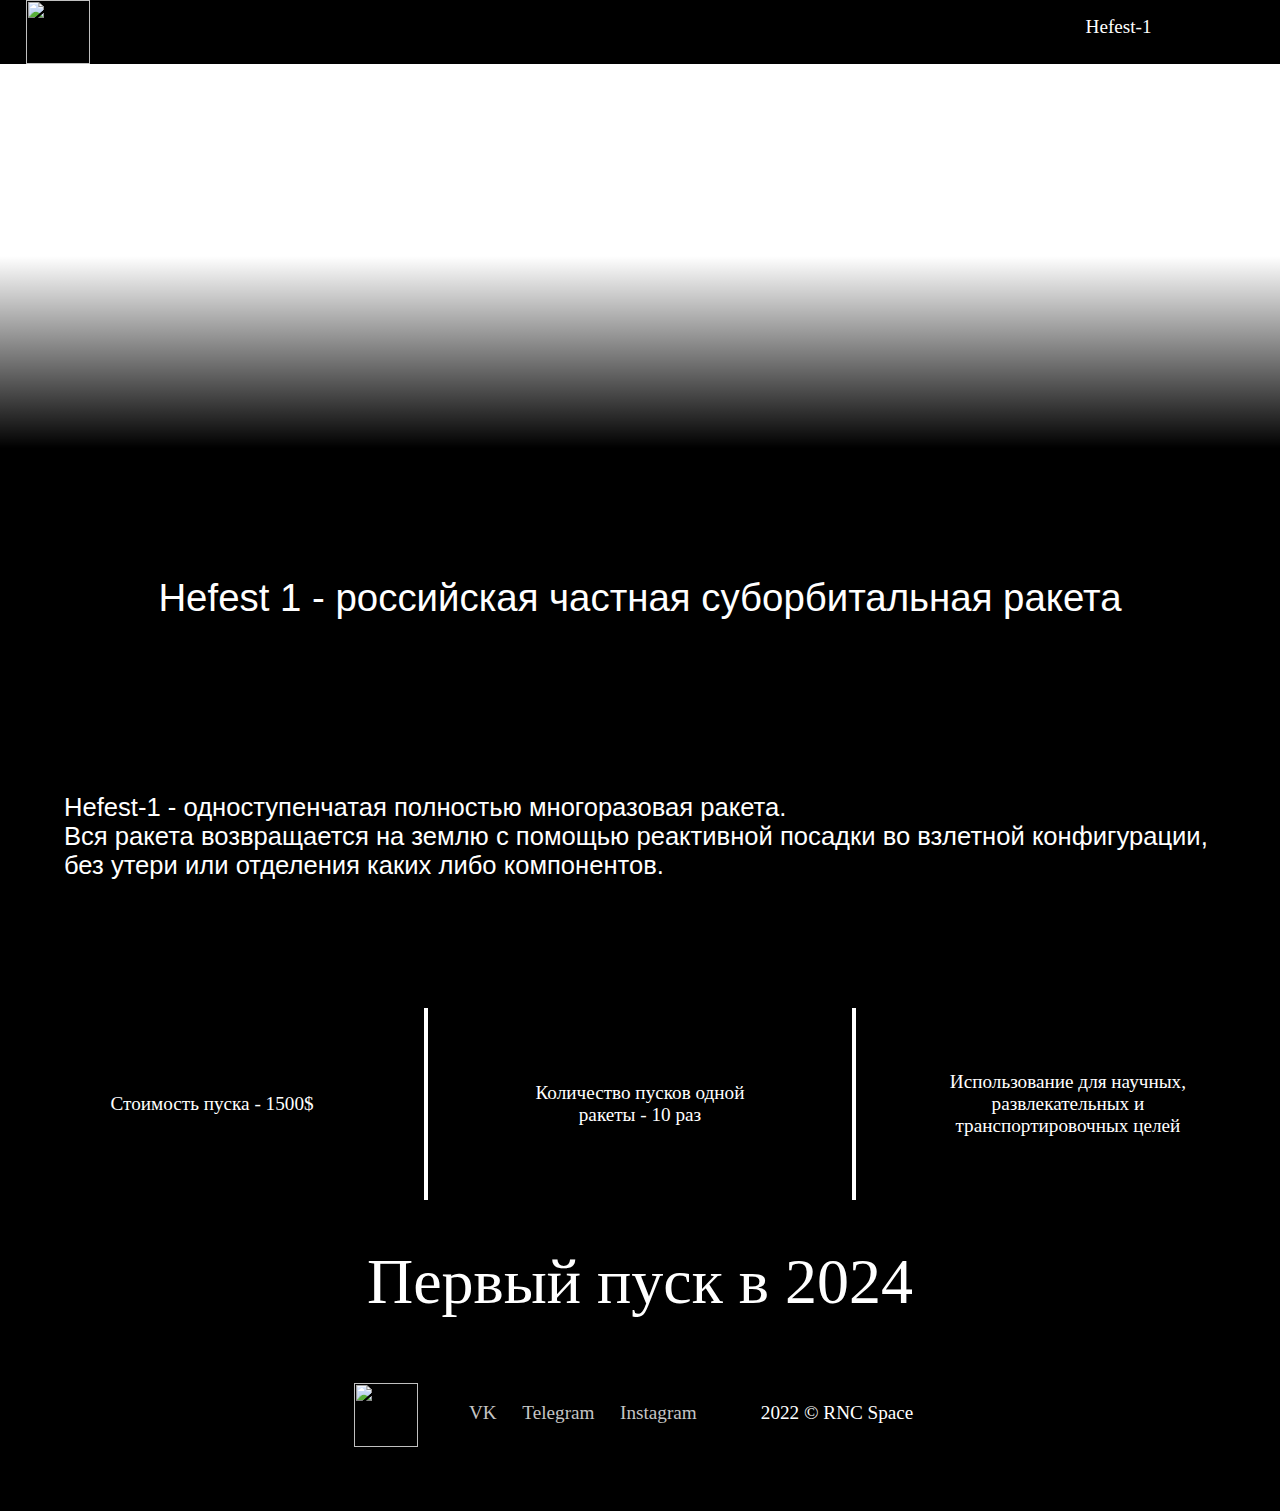
==== hefest1.html @ b40eec4c "Add files via upload" ====
<!DOCTYPE html>
<html lang="ru">
  <head>
    <meta charset="utf-8">
    <link rel="stylesheet" href="hefest1.css">
    <title>RNC Space</title>
  </head>
  <body>
      <header>
        <a href="index.html"><img src="assets/logo.svg" alt="" class="logo"></a>
        <nav>
          <a href="hefest1.html"><p class="logotext">Hefest-1</p></a>
        </nav>
      </header>
    <div class="up">
      <h1 class="ubo__title">Hefest 1</h1>
    </div>
    <div class="first">
      <p class="ft">Hefest 1 - российская частная суборбитальная ракета</p>
    </div>
    <div class="har">
      <img class="har1img" src="assets/hefest2.png" alt="">
    </div>
    <div class="reuse">
      <p class="reusetxt">Hefest-1 - одноступенчатая полностью многоразовая ракета.<br>Вся ракета возвращается на землю с помощью реактивной посадки во взлетной конфигурации, без утери или отделения каких либо компонентов.</p>
    </div>
    <div class="tags">
      <p class="tag" align="center">Стоимость пуска - 1500$</p>
      <div class="vert"></div>
      <p class="tag" align="center">Количество пусков одной ракеты - 10 раз</p>
      <div class="vert"></div>
      <p class="tag" align="center">Использование для научных, развлекательных и транспортировочных целей</p>
    </div>
    <div class="pusk">
      <p class=>Первый пуск в 2024</p>
    </div>
    <footer>
      <img src="assets/logo.svg" alt="" class="logo1">
      <a class="footlink" href="https://vk.com/rncspace"><p class="p1">VK</p></a>
      <a class="footlink" href="https://t.me/rncspace"><p class="p1">Telegram</p></a>
      <a class="footlink" href="https://instagram.com/rncspace"><p class="p1">Instagram</p></a>
      <a class="footlink" href="index.html"><p class="p2">2022 © RNC Space</p></a>
    </footer>
  </body>
</html>
---- hefest1.css ----
@font-face {
  font-family: "Dela Gothic One";
  src: url("assets/clear.ttf")
}
@font-face {
  font-family: "Montserrat";
  src: url("assets/mont.ttf")
}

html {
  scroll-behavior: smooth;
  width: calc(100vw - (100vw - 100%));
}
p {
  margin: 0 auto;
}
body {
  margin: 0 auto;
  font-family: 'Dela Gothic One', cursive;
  font-size: 1.5vw;
}
header {
  display: flex;
  height: 5vw;
  background-color: #000;
  vertical-align: middle;
}
.logo {
  margin-left: 2vw;
  width: 5vw;
  height: 5vw;

}
nav {
  display: flex;
  margin: 0 auto;
  margin-right: 10vh;
}
.logotext {
  color: #fff;
  margin: 0 auto;
  padding-right: 3vw;
  margin-top: 1.25vw;
}
a {
  text-decoration: none;
  vertical-align: middle;
}
.up {
  margin: 0 auto;
  height: 30vw;
  background-image: linear-gradient(rgba(0, 0, 0, 0), rgba(0, 0, 0, 0), rgba(0, 0, 0, 1)), url(assets/hefest.png);
  background-size: 100%;
  background-repeat: no-repeat;
  background-position: center;
}
.first {
  display: flex;
  justify-content: center;
  font-family: 'Montserrat', sans-serif;
  background-color: #000;
  margin: 0 auto;
  color: #fff;
}
.ft {
  margin-top: 10vw;
  font-size: 3vw;
}
.har {
  display: flex;
  justify-content: center;
  padding: 5vw;
  padding-left: 0vw;
  padding-right: 0vw;
  background-color: #000;
  color: #fff;
}
.har1txt {
  margin-top: 2vw;
  margin-left: 0vw;
}
.har1img {
  margin: auto;
  width: 100%;
}
.tips {
  display: grid;
  justify-content: center;
  padding-top: 15vw;
  font-size: 2.5vw;
}
.tip1 {
  margin-top: 8vw;
}
.tip2 {
  margin-top: 20vw;
}
.tip4 {
  margin-top: 15vw;
}
.tip6 {
  margin-top: 10vw;
}
.ubo__title {
  margin: 0 auto;
  padding-top: 5vw;
  font-size: 8vw;
  text-align: center;
  color: #fff;
}
.reuse {
  display: flex;
  background-color: #000;
  color: #fff;
  font-family: 'Montserrat', sans-serif;
  padding-left: 5vw;
  font-size: 2vw;
}
.reusetxt {
  word-wrap: break-word;
  width: 100vw;
  margin: 0vw;
  margin-right: 5vw;
  margin-top: 5vh;
}
.reuseimg {
  width: 30vw;
  height: 37.8vw;
}
.pusk {
  display: grid;
  justify-content: center;
  font-size: 5vw;
  background-color: #000;
  color: #fff;
  padding-top: 5vh;
}
.tags {
  display: flex;
  justify-content: center;
  align-items: center;
  color: #fff;
  background-color: #000;
  padding-top: 10vw;
}
.tag {
  word-wrap: break-word;
  width: 20vw;
}
.vert {
  width: 0.3vw;
  background-color: #fff;
  height: 15vw;
}
footer {
  height: 15vw;
  background-color: #000;
  display: flex;
  justify-content: center;
  color: #fff;
}
.footlink {
  text-decoration: none;
  color: #c5c5c5;
  margin: 0vh;
}
.p1 {
  margin: 0;
  margin-top: 5.5vw;
  padding: 1vw;
}
.p2 {
  color: #fff;
  margin: 0;
  margin-top: 5.5vw;
  padding: 1vw;
  margin-left: 3vw;
}
.logo1 {
  margin: 0;
  margin-top: 5vw;
  margin-right: 3vw;
  width: 5vw;
  height: 5vw;
}
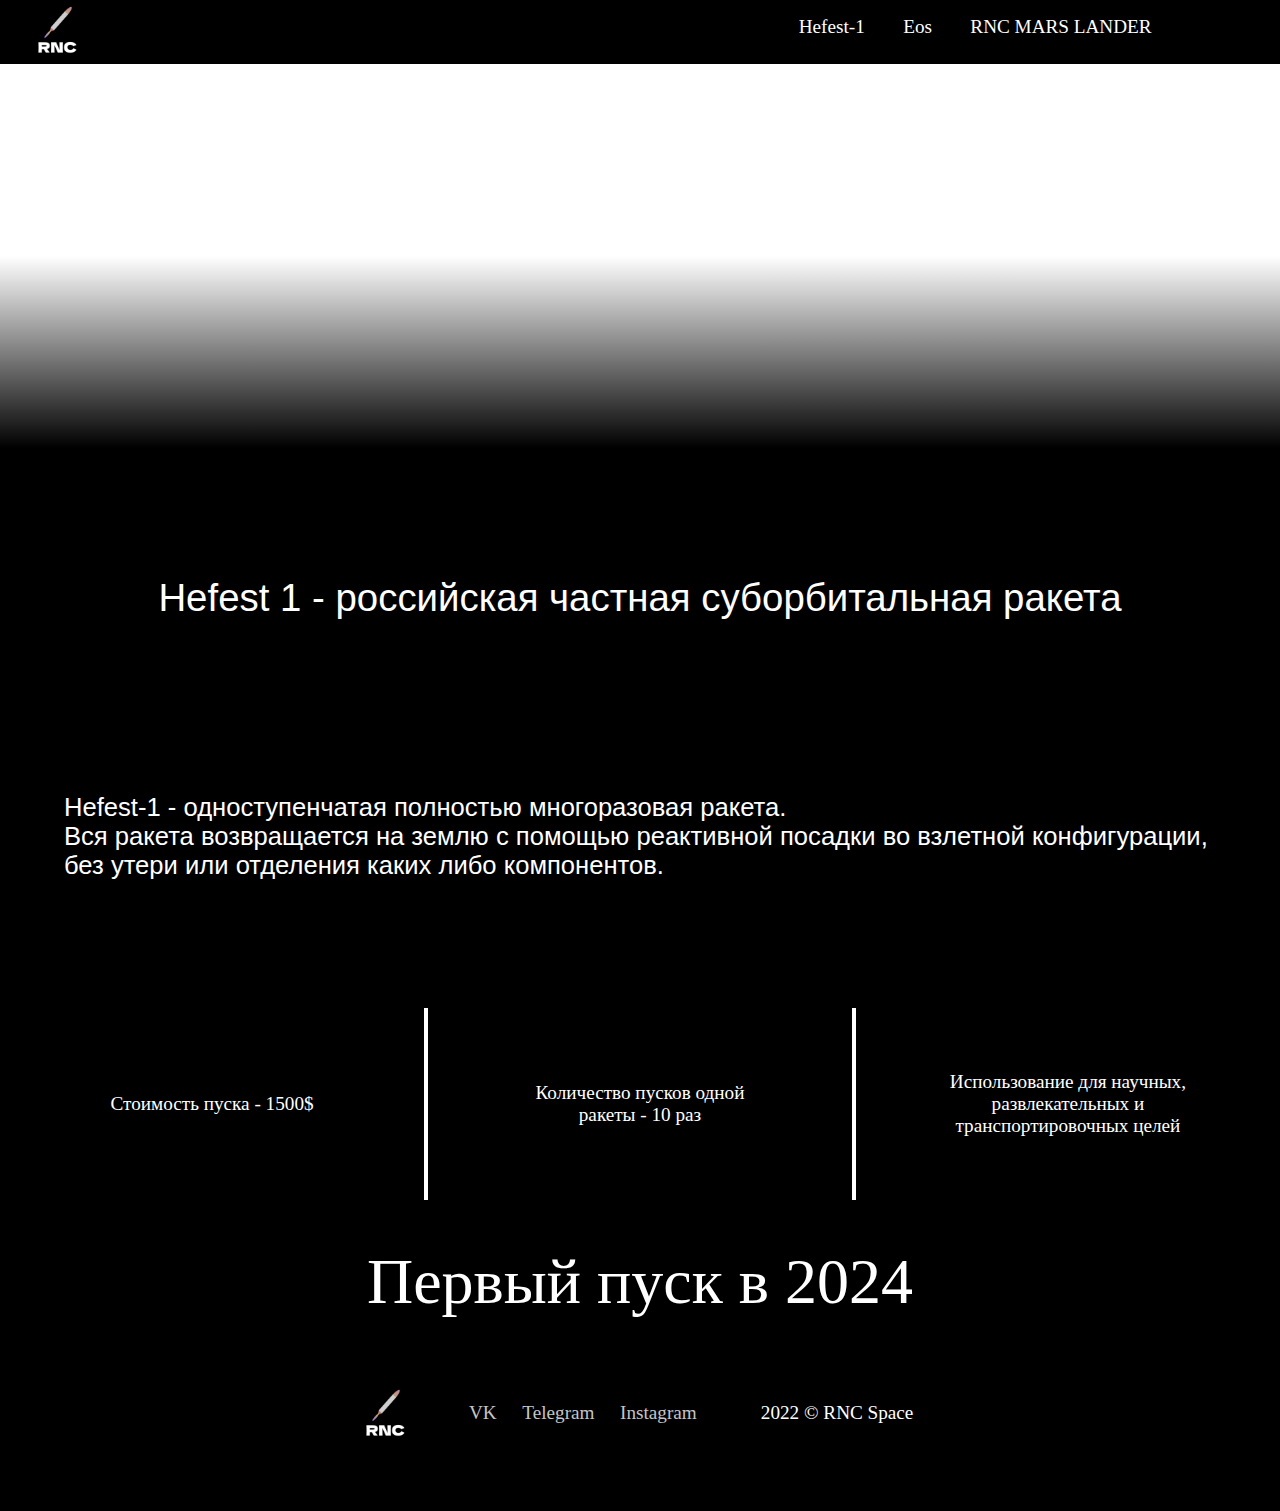
==== commit 9b834e0c: "Add files via upload" ====
--- a/hefest1.html
+++ b/hefest1.html
@@ -7,9 +7,11 @@
   </head>
   <body>
       <header>
-        <a href="index.html"><img src="assets/logo.svg" alt="" class="logo"></a>
+        <a href="index.html"><img src="assets/logo.png" alt="" class="logo"></a>
         <nav>
           <a href="hefest1.html"><p class="logotext">Hefest-1</p></a>
+          <a href="eos.html"><p class="logotext">Eos</p></a>
+          <a href="ml.html"><p class="logotext">RNC MARS LANDER</p></a>
         </nav>
       </header>
     <div class="up">
@@ -35,7 +37,7 @@
       <p class=>Первый пуск в 2024</p>
     </div>
     <footer>
-      <img src="assets/logo.svg" alt="" class="logo1">
+      <img src="assets/logo.png" alt="" class="logo1">
       <a class="footlink" href="https://vk.com/rncspace"><p class="p1">VK</p></a>
       <a class="footlink" href="https://t.me/rncspace"><p class="p1">Telegram</p></a>
       <a class="footlink" href="https://instagram.com/rncspace"><p class="p1">Instagram</p></a>
